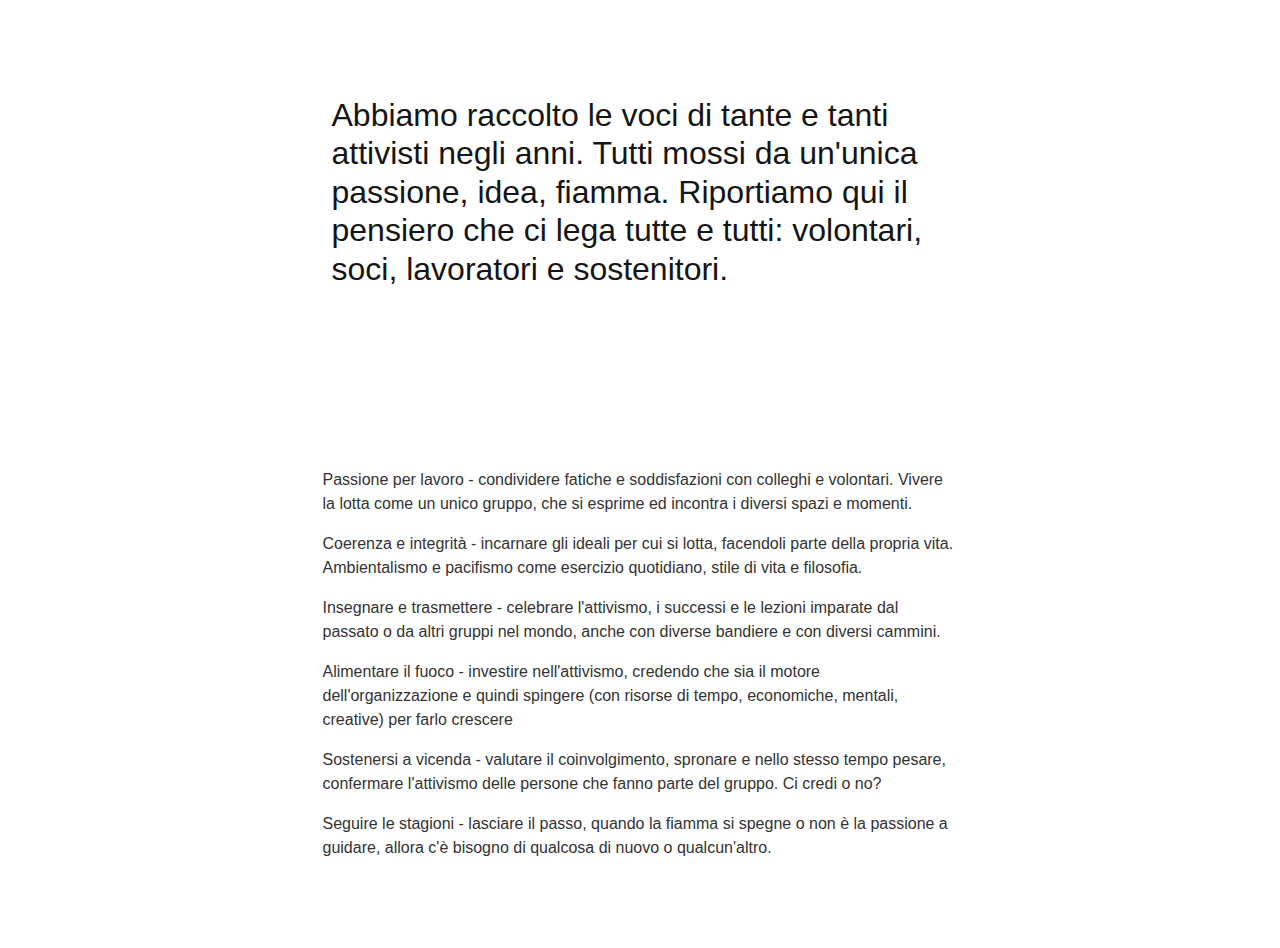
==== manifesto.html @ 8a504262 "updates" ====
<!DOCTYPE html>
<html>

<head>
  <meta charset="utf-8">
  <meta name="viewport" content="width=device-width, initial-scale=1">
  <!-- PAGE settings -->
  <link rel="icon" href="https://templates.pingendo.com/assets/Pingendo_favicon.ico">
  <title>Landing</title>
  <meta name="description" content="Wireframe design of a landing page by Pingendo">
  <meta name="keywords" content="Pingendo bootstrap example template wireframe landing">
  <meta name="author" content="Pingendo">
  <!-- CSS dependencies -->
  <link rel="stylesheet" href="https://cdnjs.cloudflare.com/ajax/libs/font-awesome/4.7.0/css/font-awesome.min.css" type="text/css">
  <link rel="stylesheet" href="wireframe.css">
</head>

<body class="">
  <div class="py-5" style="background-image: url(https://static.pingendo.com/cover-bubble-dark.svg); background-position: right bottom;  background-size: cover; background-repeat: repeat; background-attachment: fixed;">
    <div class="container">
      <div class="row">
        <div class="p-3 col-md-7 mx-auto bg-white text-dark">
          <h2>Abbiamo raccolto le voci di tante e tanti attivisti negli anni. Tutti mossi da un'unica passione, idea, fiamma. Riportiamo qui il pensiero che ci lega tutte e tutti: volontari, soci, lavoratori e sostenitori.&nbsp;</h2>
        </div>
      </div>
    </div>
  </div>
  <div class="py-5">
    <div class="container">
      <div class="row">
        <div class="mx-auto col-md-7">
          <p><b>Passione per lavoro</b> - condividere fatiche e soddisfazioni con colleghi e volontari. Vivere la lotta come un unico gruppo, che si esprime ed incontra i diversi spazi e momenti.</p>
          <p><b>Coerenza e integrità</b> - incarnare gli ideali per cui si lotta, facendoli parte della propria vita. Ambientalismo e pacifismo come esercizio quotidiano, stile di vita e filosofia.</p>
          <p><b>Insegnare e trasmettere</b> - celebrare l'attivismo, i successi e le lezioni imparate dal passato o da altri gruppi nel mondo, anche con diverse bandiere e con diversi cammini.</p>
          <p><b>Alimentare il fuoco</b> - investire nell'attivismo, credendo che sia il motore dell'organizzazione e quindi spingere (con risorse di tempo, economiche, mentali, creative) per farlo crescere</p>
          <p><b>Sostenersi a vicenda</b> - valutare il coinvolgimento, spronare e nello stesso tempo pesare, confermare l'attivismo delle persone che fanno parte del gruppo. Ci credi o no?</p>
          <p><b>Seguire le stagioni</b> - lasciare il passo, quando la fiamma si spegne o non è la passione a guidare, allora c'è bisogno di qualcosa di nuovo o qualcun'altro.</p>
        </div>
      </div>
    </div>
  </div>
  <script src="https://code.jquery.com/jquery-3.3.1.slim.min.js" integrity="sha384-q8i/X+965DzO0rT7abK41JStQIAqVgRVzpbzo5smXKp4YfRvH+8abtTE1Pi6jizo" crossorigin="anonymous"></script>
  <script src="https://cdnjs.cloudflare.com/ajax/libs/popper.js/1.14.3/umd/popper.min.js" integrity="sha384-ZMP7rVo3mIykV+2+9J3UJ46jBk0WLaUAdn689aCwoqbBJiSnjAK/l8WvCWPIPm49" crossorigin="anonymous"></script>
  <script src="https://stackpath.bootstrapcdn.com/bootstrap/4.1.3/js/bootstrap.min.js" integrity="sha384-ChfqqxuZUCnJSK3+MXmPNIyE6ZbWh2IMqE241rYiqJxyMiZ6OW/JmZQ5stwEULTy" crossorigin="anonymous"></script>
</body>

</html>
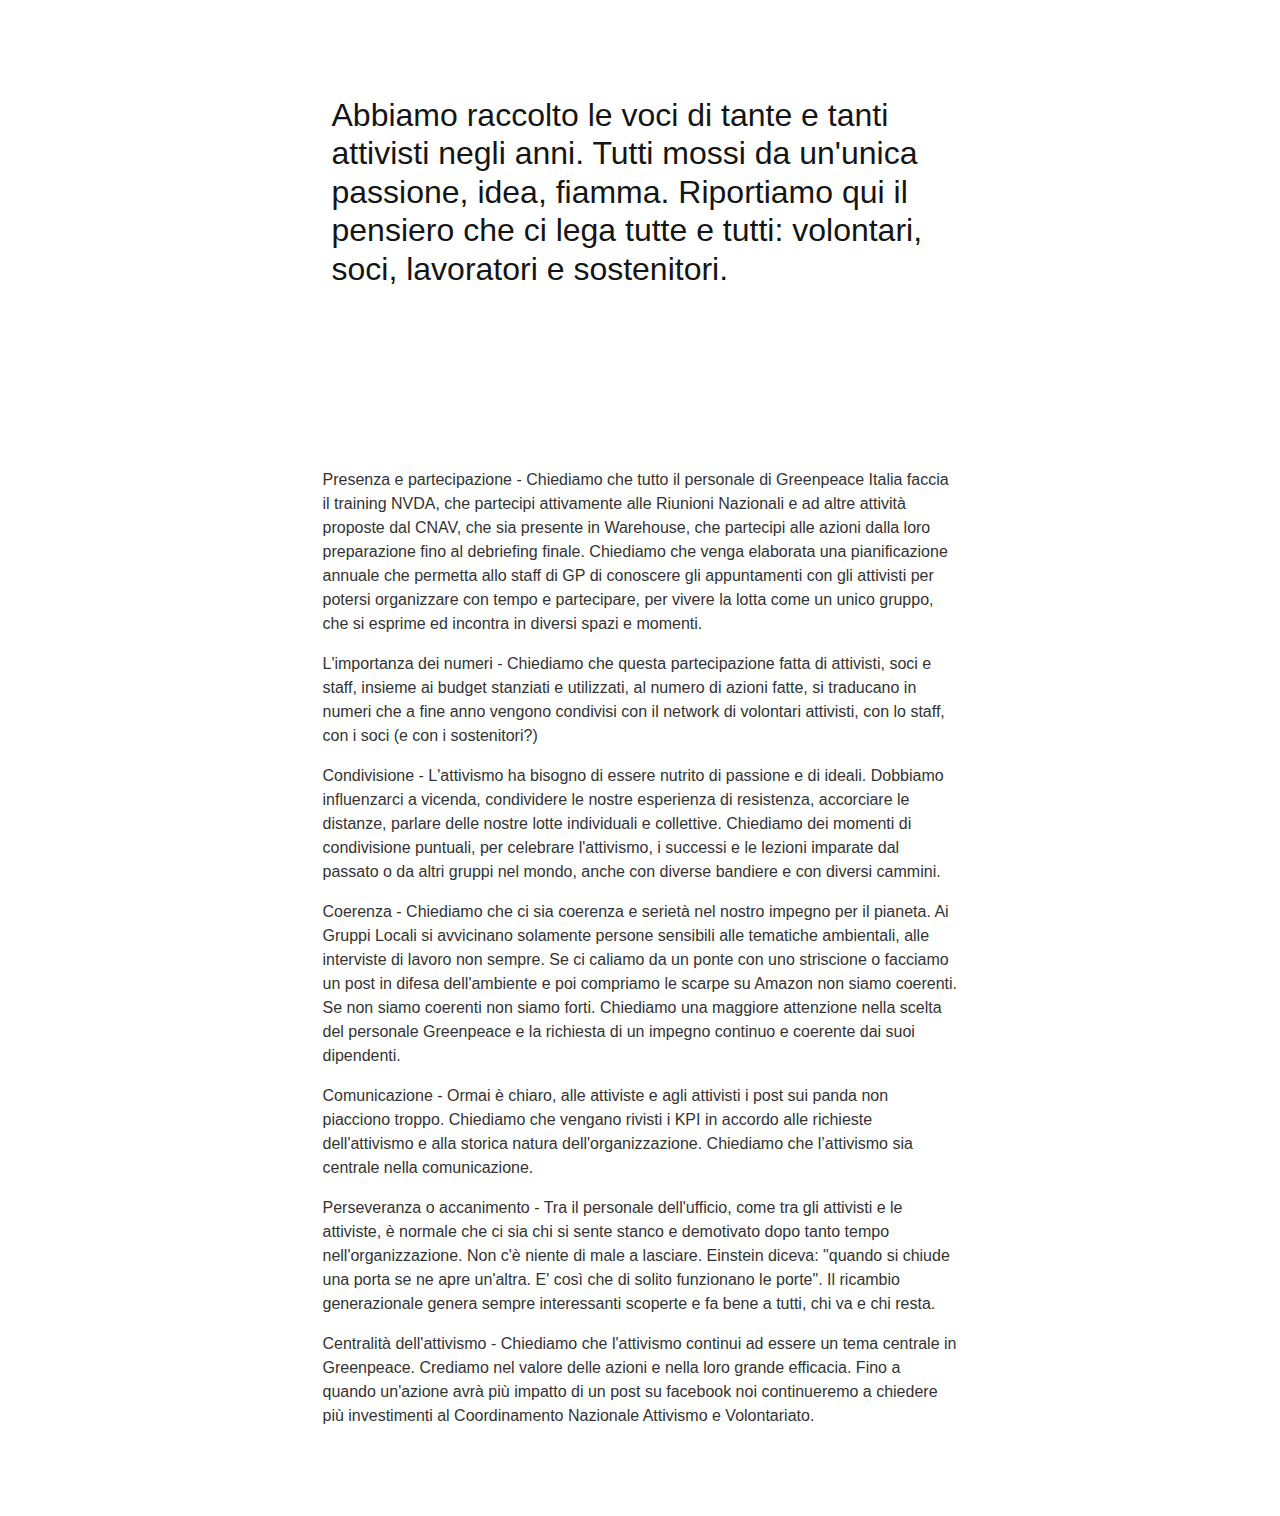
==== commit 5b3a0575: "maniefsto" ====
--- a/manifesto.html
+++ b/manifesto.html
@@ -29,12 +29,13 @@
     <div class="container">
       <div class="row">
         <div class="mx-auto col-md-7">
-          <p><b>Passione per lavoro</b> - condividere fatiche e soddisfazioni con colleghi e volontari. Vivere la lotta come un unico gruppo, che si esprime ed incontra i diversi spazi e momenti.</p>
-          <p><b>Coerenza e integrità</b> - incarnare gli ideali per cui si lotta, facendoli parte della propria vita. Ambientalismo e pacifismo come esercizio quotidiano, stile di vita e filosofia.</p>
-          <p><b>Insegnare e trasmettere</b> - celebrare l'attivismo, i successi e le lezioni imparate dal passato o da altri gruppi nel mondo, anche con diverse bandiere e con diversi cammini.</p>
-          <p><b>Alimentare il fuoco</b> - investire nell'attivismo, credendo che sia il motore dell'organizzazione e quindi spingere (con risorse di tempo, economiche, mentali, creative) per farlo crescere</p>
-          <p><b>Sostenersi a vicenda</b> - valutare il coinvolgimento, spronare e nello stesso tempo pesare, confermare l'attivismo delle persone che fanno parte del gruppo. Ci credi o no?</p>
-          <p><b>Seguire le stagioni</b> - lasciare il passo, quando la fiamma si spegne o non è la passione a guidare, allora c'è bisogno di qualcosa di nuovo o qualcun'altro.</p>
+          <p><b>Presenza e partecipazione</b>&nbsp;- Chiediamo che tutto il personale di Greenpeace Italia faccia il training NVDA, che partecipi attivamente alle Riunioni Nazionali e ad altre attività proposte dal CNAV, che sia presente in Warehouse, che partecipi alle azioni dalla loro preparazione fino al debriefing finale. Chiediamo che venga elaborata una pianificazione annuale che permetta allo staff di GP di conoscere gli appuntamenti con gli attivisti per potersi organizzare con tempo e partecipare, per vivere la lotta come un unico gruppo, che si esprime ed incontra in diversi spazi e momenti.</p>
+          <p><b>L'importanza dei numeri</b> - Chiediamo che questa partecipazione fatta di attivisti, soci e staff, insieme ai budget stanziati e utilizzati, al numero di azioni fatte, si traducano in numeri che a fine anno vengono condivisi con il network di volontari attivisti, con lo staff, con i soci (e con i sostenitori?)</p>
+          <p><b>Condivisione</b>&nbsp;- L'attivismo ha bisogno di essere nutrito di passione e di ideali. Dobbiamo influenzarci a vicenda, condividere le nostre esperienza di resistenza, accorciare le distanze, parlare delle nostre lotte individuali e collettive. Chiediamo dei momenti di condivisione puntuali, per celebrare l'attivismo, i successi e le lezioni imparate dal passato o da altri gruppi nel mondo, anche con diverse bandiere e con diversi cammini.</p>
+          <p><b>Coerenza</b> - Chiediamo che ci sia coerenza e serietà nel nostro impegno per il pianeta. Ai Gruppi Locali si avvicinano solamente persone sensibili alle tematiche ambientali, alle interviste di lavoro non sempre. Se ci caliamo da un ponte con uno striscione o facciamo un post in difesa dell'ambiente e poi compriamo le scarpe su Amazon non siamo coerenti. Se non siamo coerenti non siamo forti. Chiediamo una maggiore attenzione nella scelta del personale Greenpeace e la richiesta di un impegno continuo e coerente dai suoi dipendenti.</p>
+          <p><b>Comunicazione</b>&nbsp;- Ormai è chiaro, alle attiviste e agli attivisti i post sui panda non piacciono troppo. Chiediamo che vengano rivisti i KPI in accordo alle richieste dell'attivismo e alla storica natura dell'organizzazione. Chiediamo che l’attivismo sia centrale nella comunicazione.</p>
+          <p><b>Perseveranza o accanimento</b>&nbsp;- Tra il personale dell'ufficio, come tra gli attivisti e le attiviste, è normale che ci sia chi si sente stanco e demotivato dopo tanto tempo nell'organizzazione. Non c'è niente di male a lasciare. Einstein diceva: "quando si chiude una porta se ne apre un'altra. E' così che di solito funzionano le porte". Il ricambio generazionale genera sempre interessanti scoperte e fa bene a tutti, chi va e chi resta.</p>
+          <p><b>Centralità dell'attivismo</b>&nbsp;- Chiediamo che l'attivismo continui ad essere un tema centrale in Greenpeace. Crediamo nel valore delle azioni e nella loro grande efficacia. Fino a quando un'azione avrà più impatto di un post su facebook noi continueremo a chiedere più investimenti al Coordinamento Nazionale Attivismo e Volontariato.</p>
         </div>
       </div>
     </div>
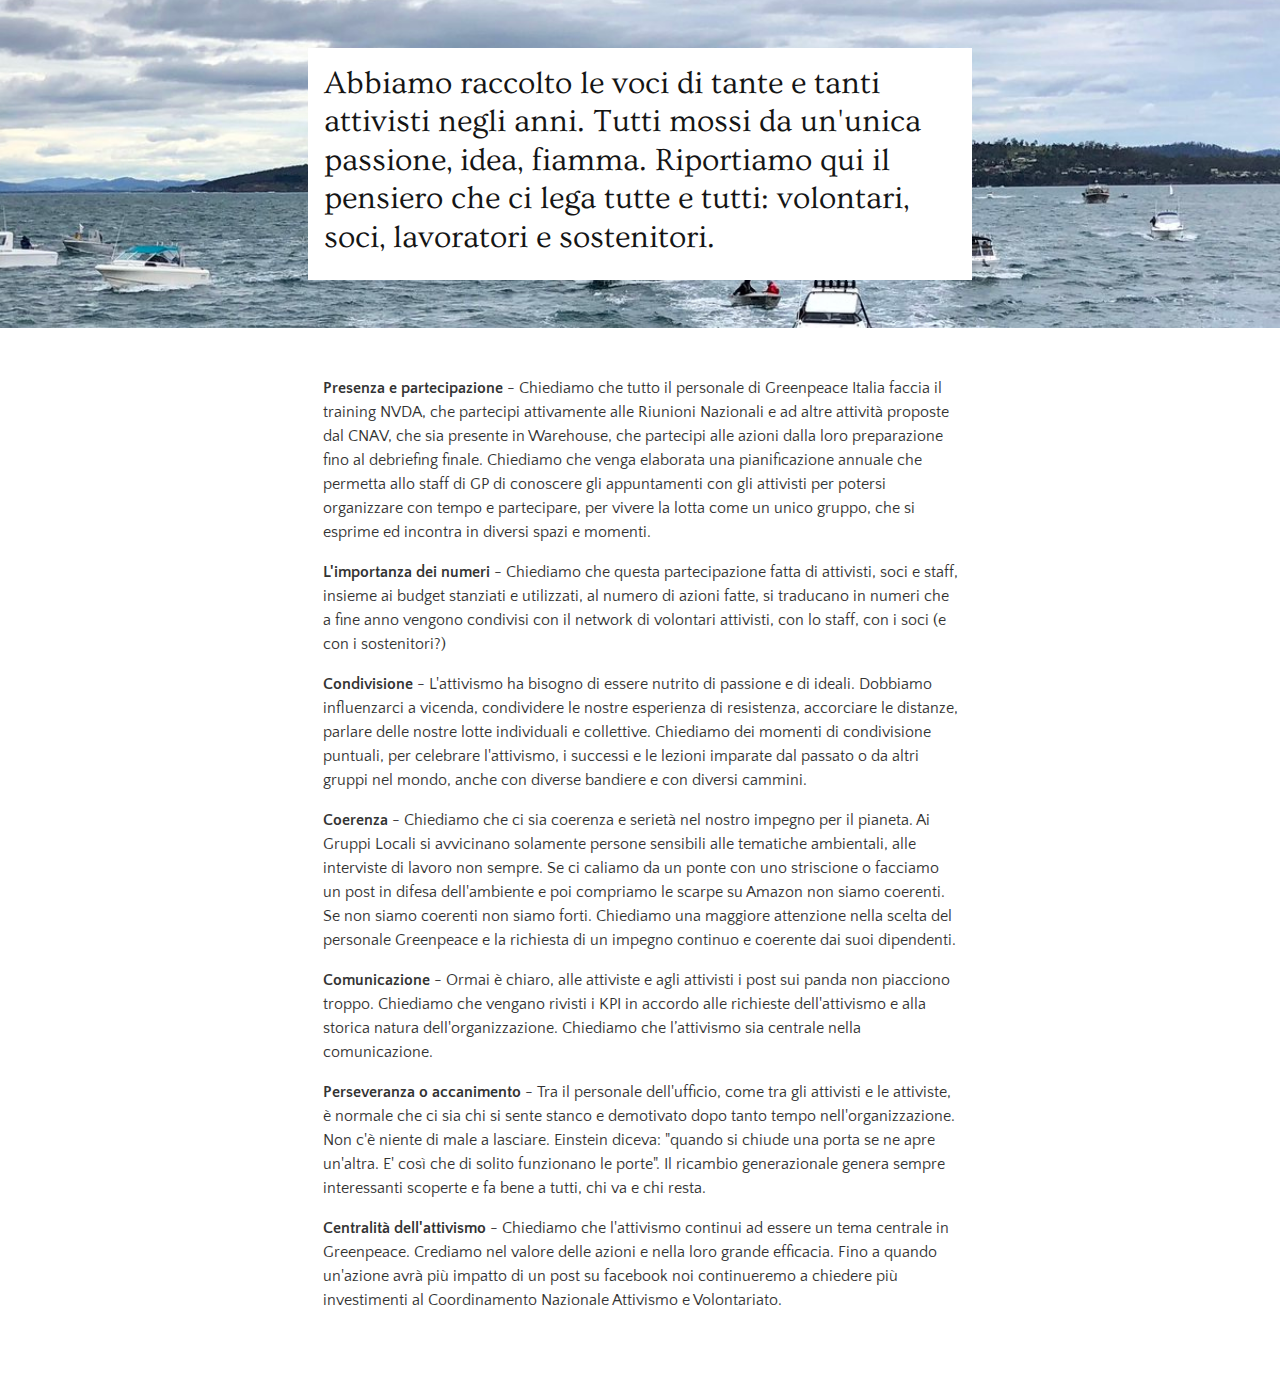
==== commit 0a24a118: "update" ====
--- a/manifesto.html
+++ b/manifesto.html
@@ -16,7 +16,7 @@
 </head>
 
 <body class="">
-  <div class="py-5" style="background-image: url(https://static.pingendo.com/cover-bubble-dark.svg); background-position: right bottom;  background-size: cover; background-repeat: repeat; background-attachment: fixed;">
+  <div class="py-5" style="background-image: url(assets/1.jpg); background-position: center center;  background-size: cover; background-repeat: repeat; background-attachment: fixed;">
     <div class="container">
       <div class="row">
         <div class="p-3 col-md-7 mx-auto bg-white text-dark">
